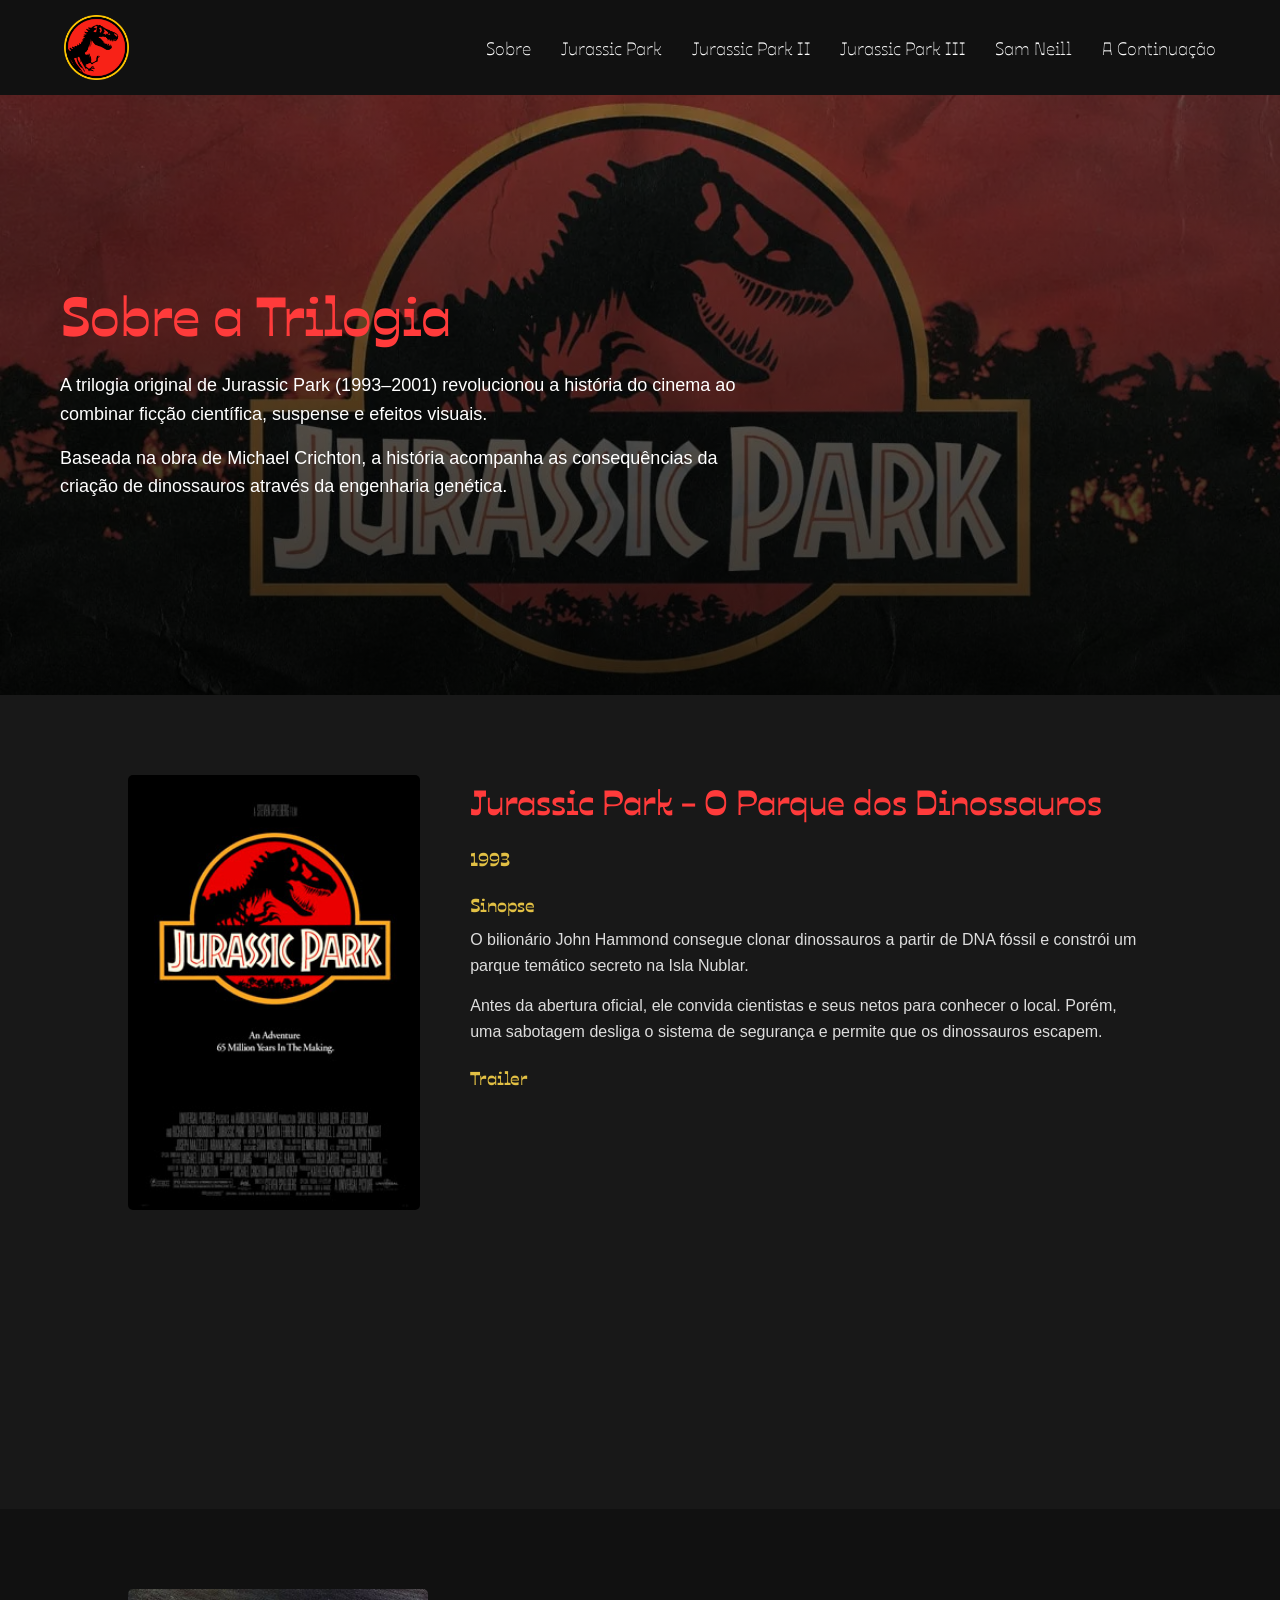
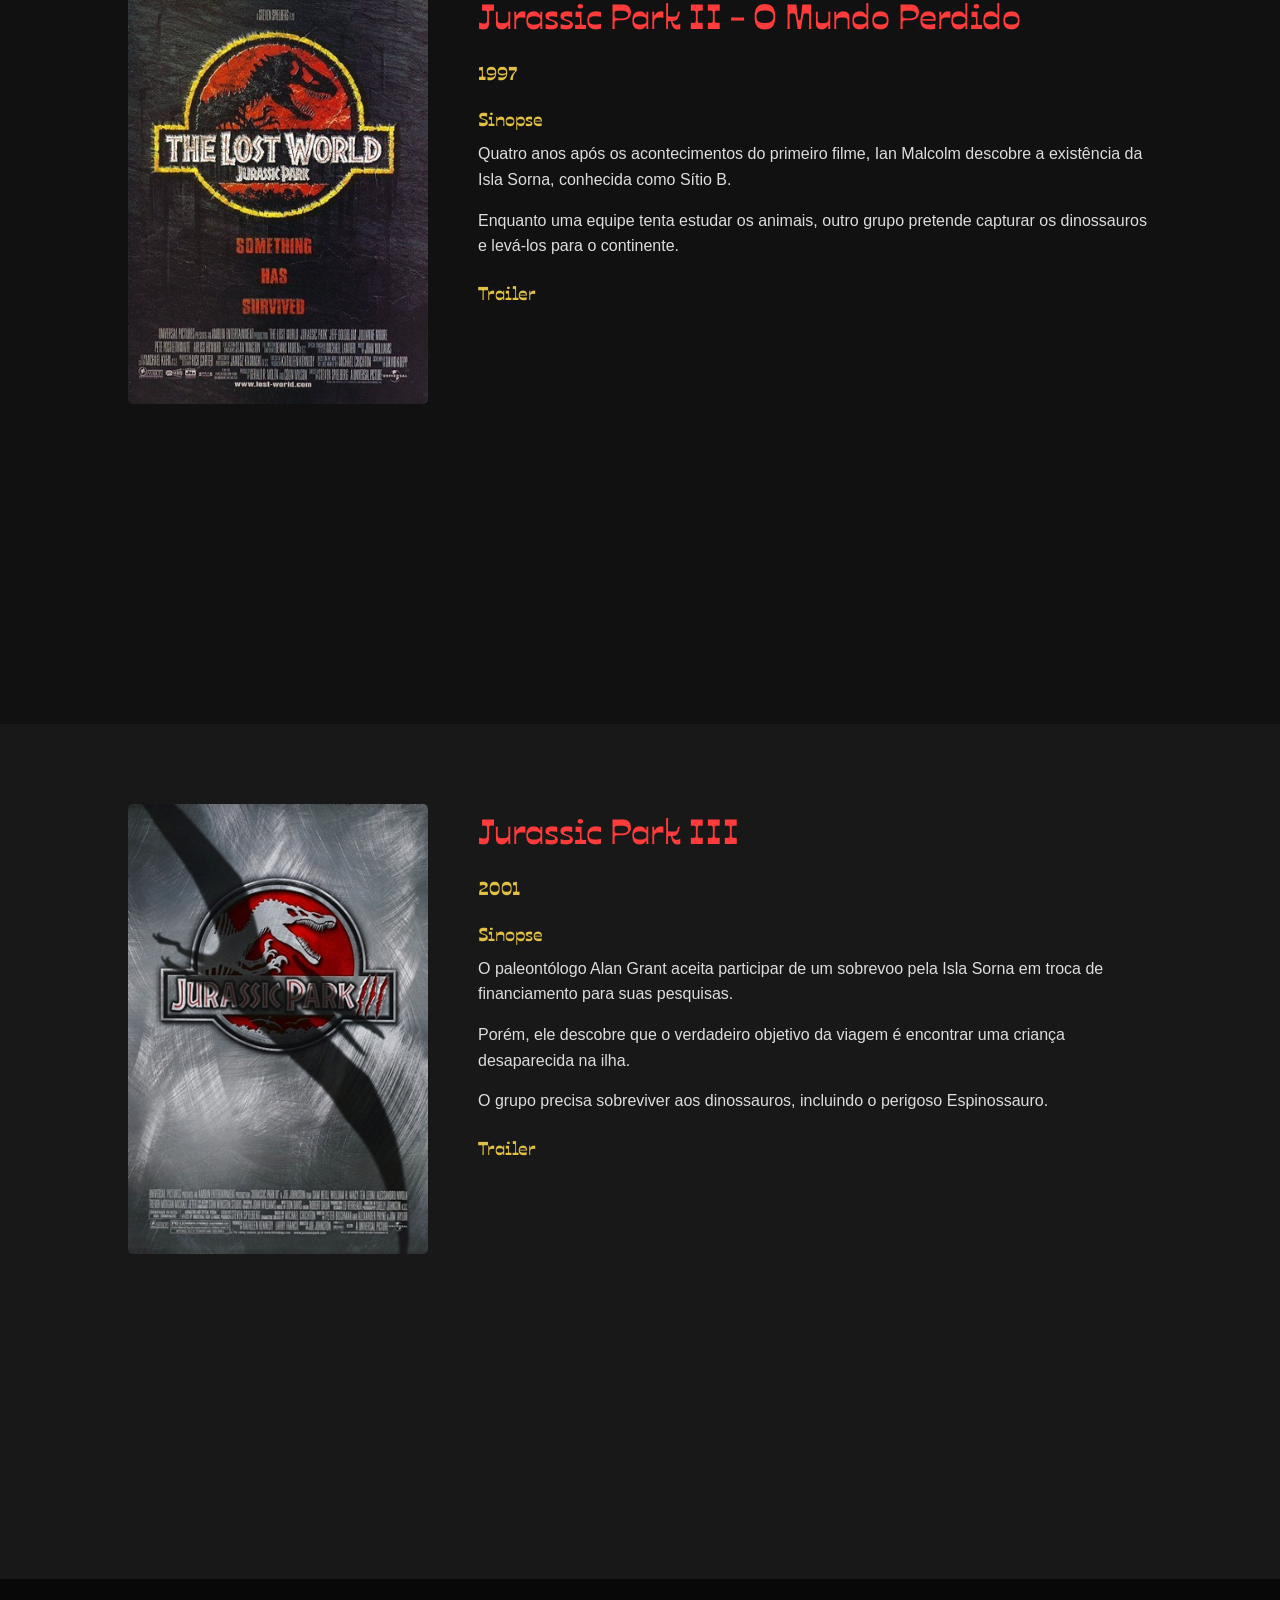
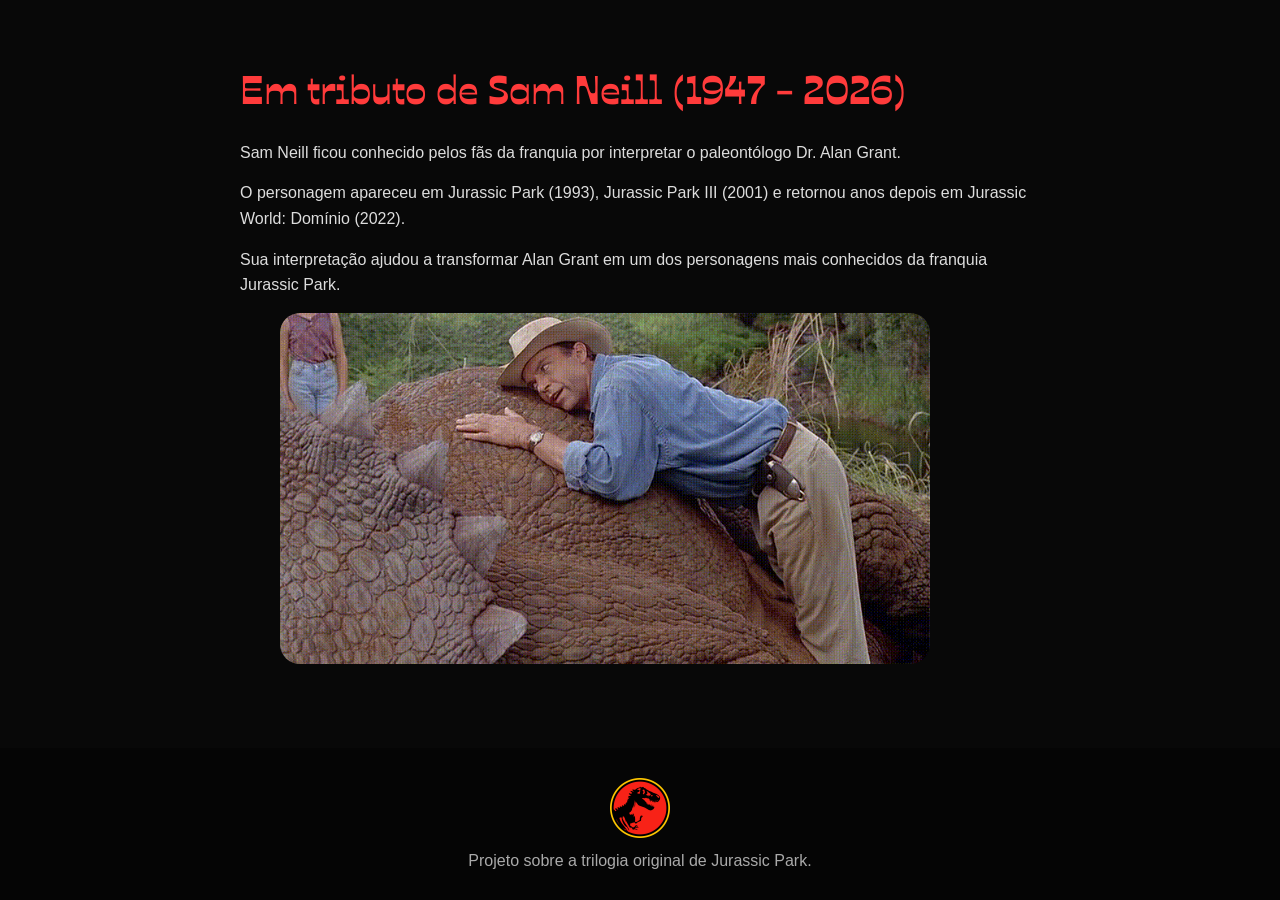
==== index.html @ 92196f98 "iniciando landing page" ====
<!DOCTYPE html>
<html lang="pt-BR">

<head>
    <meta charset="UTF-8">
    <meta name="viewport" content="width=device-width, initial-scale=1.0">

    <title>Jurassic Park: Trilogia</title>

    <link rel="stylesheet" href="./css/style.css">
</head>

<body>

    <header>
        <nav class="navbar">

            <img src="./src/svg/jurassic_park_logo.webp" id="logo" alt="Logo Jurassic Park">

            <ul class="lista-nav">
                <li><a href="#hero">Sobre</a></li>
                <li><a href="#filme1">Jurassic Park</a></li>
                <li><a href="#filme2">Jurassic Park II</a></li>
                <li><a href="#filme3">Jurassic Park III</a></li>
                <li><a href="#tributo">Sam Neill</a></li>
                <li><a href="./pages/jurassicworld.html">A Continuação</a></li>
            </ul>

        </nav>
    </header>


    <main>

        <!-- SOBRE -->
        <section id="hero">

            <div class="hero-conteudo">

                <h1>Sobre a Trilogia</h1>

                <p>
                    A trilogia original de Jurassic Park (1993–2001)
                    revolucionou a história do cinema ao combinar ficção
                    científica, suspense e efeitos visuais.
                </p>

                <p>
                    Baseada na obra de Michael Crichton, a história acompanha
                    as consequências da criação de dinossauros através da
                    engenharia genética.
                </p>

            </div>

        </section>


        <!-- FILME 1 -->
        <section id="filme1" class="filme">

            <div class="filme-conteudo">

                <img class="capa" src="./src/imgs/Jurassic_Park_poster.jpg" alt="Pôster do filme Jurassic Park">

                <div class="filme-texto">

                    <h2>
                        Jurassic Park - O Parque dos Dinossauros
                    </h2>

                    <h3>1993</h3>

                    <h3>Sinopse</h3>

                    <p>
                        O bilionário John Hammond consegue clonar dinossauros
                        a partir de DNA fóssil e constrói um parque temático
                        secreto na Isla Nublar.
                    </p>

                    <p>
                        Antes da abertura oficial, ele convida cientistas e
                        seus netos para conhecer o local. Porém, uma sabotagem
                        desliga o sistema de segurança e permite que os
                        dinossauros escapem.
                    </p>

                    <h3>Trailer</h3>

                    <iframe src="https://www.youtube.com/embed/QWBKEmWWL38?si=xcb_P7ZKMqwSHVcr"
                        title="Trailer Jurassic Park" allowfullscreen>
                    </iframe>

                </div>

            </div>

        </section>


        <!-- FILME 2 -->
        <section id="filme2" class="filme">

            <div class="filme-conteudo">

                <img class="capa" src="./src/imgs/The_Lost_World-_Jurassic_Park_poster.jpg" alt="Pôster do filme O Mundo Perdido">

                <div class="filme-texto">

                    <h2>
                        Jurassic Park II - O Mundo Perdido
                    </h2>

                    <h3>1997</h3>

                    <h3>Sinopse</h3>

                    <p>
                        Quatro anos após os acontecimentos do primeiro filme,
                        Ian Malcolm descobre a existência da Isla Sorna,
                        conhecida como Sítio B.
                    </p>

                    <p>
                        Enquanto uma equipe tenta estudar os animais, outro
                        grupo pretende capturar os dinossauros e levá-los
                        para o continente.
                    </p>

                    <h3>Trailer</h3>

                    <iframe src="https://www.youtube.com/embed/RxrvaneULkE?si=xEIQrX9w6RtT4ZTV" title="Trailer O Mundo Perdido" allowfullscreen>
                    </iframe>

                </div>

            </div>

        </section>


        <!-- FILME 3 -->
        <section id="filme3" class="filme">

            <div class="filme-conteudo">

                <img class="capa" src="./src/imgs/Jurassic_Park_3_poster.jpg" alt="Pôster do filme Jurassic Park III">

                <div class="filme-texto">

                    <h2>Jurassic Park III </h2>

                    <h3>2001</h3>

                    <h3>Sinopse</h3>

                    <p>
                        O paleontólogo Alan Grant aceita participar de um
                        sobrevoo pela Isla Sorna em troca de financiamento
                        para suas pesquisas.
                    </p>

                    <p>
                        Porém, ele descobre que o verdadeiro objetivo da viagem
                        é encontrar uma criança desaparecida na ilha.
                    </p>

                    <p>
                        O grupo precisa sobreviver aos dinossauros, incluindo
                        o perigoso Espinossauro.
                    </p>

                    <h3>Trailer</h3>

                    <iframe src="https://www.youtube.com/embed/gjIaV6CU0wA?si=CkcUsD4btkzbFQSb" title="Trailer Jurassic Park III" allowfullscreen>
                    </iframe>

                </div>

            </div>

        </section>


        <!-- SAM NEILL -->
        <section id="tributo">

            <div class="tributo-conteudo">

                <h2>Em tributo de Sam Neill (1947 - 2026)</h2>

                <p>
                    Sam Neill ficou conhecido pelos fãs da franquia por
                    interpretar o paleontólogo Dr. Alan Grant.
                </p>

                <p>
                    O personagem apareceu em Jurassic Park (1993),
                    Jurassic Park III (2001) e retornou anos depois em
                    Jurassic World: Domínio (2022).
                </p>

                <p>
                    Sua interpretação ajudou a transformar Alan Grant em um
                    dos personagens mais conhecidos da franquia Jurassic Park.
                </p>

                <img src="./src/animated/Sam Neil.gif">

            </div>

        </section>

    </main>


    <footer>

        <img src="./src/svg/jurassic_park_logo.webp" alt="Logo Jurassic Park">

        <p>
            Projeto sobre a trilogia original de Jurassic Park.
        </p>

    </footer>


    <script src="./js/script.js"></script>

</body>

</html>
---- css/style.css ----
@import url('https://fonts.googleapis.com/css2?family=Ojuju:wght@200..800&display=swap');


* {
    margin: 0;
    padding: 0;
    box-sizing: border-box;
}


body {
    background-color: #111;
    color: white;
    font-family: Arial, Helvetica, sans-serif;
}


h1,
h2,
h3,
a {
    font-family: 'Ojuju', sans-serif;
}


/* NAVBAR */

.navbar {
    display: flex;

    justify-content: space-between;
    align-items: center;

    background-color: #111;

    padding: 15px 5%;
}


#logo {
    width: 65px;
}


.lista-nav {
    display: flex;

    gap: 30px;

    list-style: none;
}


.lista-nav a {
    color: white;

    text-decoration: none;

    font-size: 18px;
}


.lista-nav a:hover {
    color: #ff3b3b;
}


/* HERO */

#hero {
    min-height: 600px;

    display: flex;

    align-items: center;

    padding: 60px;

    background-image:
        linear-gradient(
            rgba(0, 0, 0, 0.5),
            rgba(0, 0, 0, 0.8)
        ),
        url("../src/imgs/indieblog-jurassicparklogo-ogimage.webp");

    background-size: cover;

    background-position: center;
}


.hero-conteudo {
    width: 700px;
}


#hero h1 {
    font-size: 55px;

    margin-bottom: 20px;

    color: #ff3b3b;
}


#hero p {
    margin-bottom: 15px;

    font-size: 18px;

    line-height: 1.6;
}


/* FILMES */

.filme {
    padding: 80px 10%;
}


.filme:nth-child(even) {
    background-color: #181818;
}


.filme-conteudo {
    display: flex;

    align-items: flex-start;

    gap: 50px;
}


.capa {
    width: 300px;

    border-radius: 5px;
}


.filme-texto {
    width: 700px;
}


.filme-texto h2 {
    color: #ff3b3b;

    font-size: 35px;

    margin-bottom: 10px;
}


.filme-texto h3 {
    margin-top: 20px;

    margin-bottom: 10px;

    color: #e2c044;
}


.filme-texto p {
    line-height: 1.6;

    margin-bottom: 15px;

    color: #dddddd;
}


/* TRAILER */

iframe {
    width: 560px;

    height: 315px;

    border: none;

    margin-top: 10px;
}


/* TRIBUTO */

#tributo {
    background-color: #080808;

    padding: 80px 10%;
}


.tributo-conteudo {
    width: 800px;

    margin: auto;

    text-align: left;
}


.tributo-conteudo h2 {
    color: #ff3b3b;

    font-size: 40px;

    margin-bottom: 25px;
}


.tributo-conteudo p {
    line-height: 1.6;

    margin-bottom: 15px;

    color: #dddddd;
}

.tributo-conteudo img {
    width: 650px;
    border-radius: 20px;
    margin-left: 40px;
}

/* FOOTER */

footer {
    text-align: center;

    background-color: #050505;

    padding: 30px;
}


footer img {
    width: 60px;

    margin: 0 auto 10px;
}


footer p {
    color: #aaaaaa;
}


/* RESPONSIVIDADE */

@media (max-width: 800px) {

    .navbar {
        flex-direction: column;

        gap: 20px;
    }


    .lista-nav {
        flex-wrap: wrap;

        justify-content: center;

        gap: 15px;
    }


    #hero {
        padding: 40px 20px;
    }


    .hero-conteudo {
        width: 100%;
    }


    .filme-conteudo {
        flex-direction: column;

        align-items: center;
    }


    .filme-texto {
        width: 100%;
    }


    iframe {
        width: 100%;

        height: 300px;
    }


    .tributo-conteudo {
        width: 100%;
    }

}
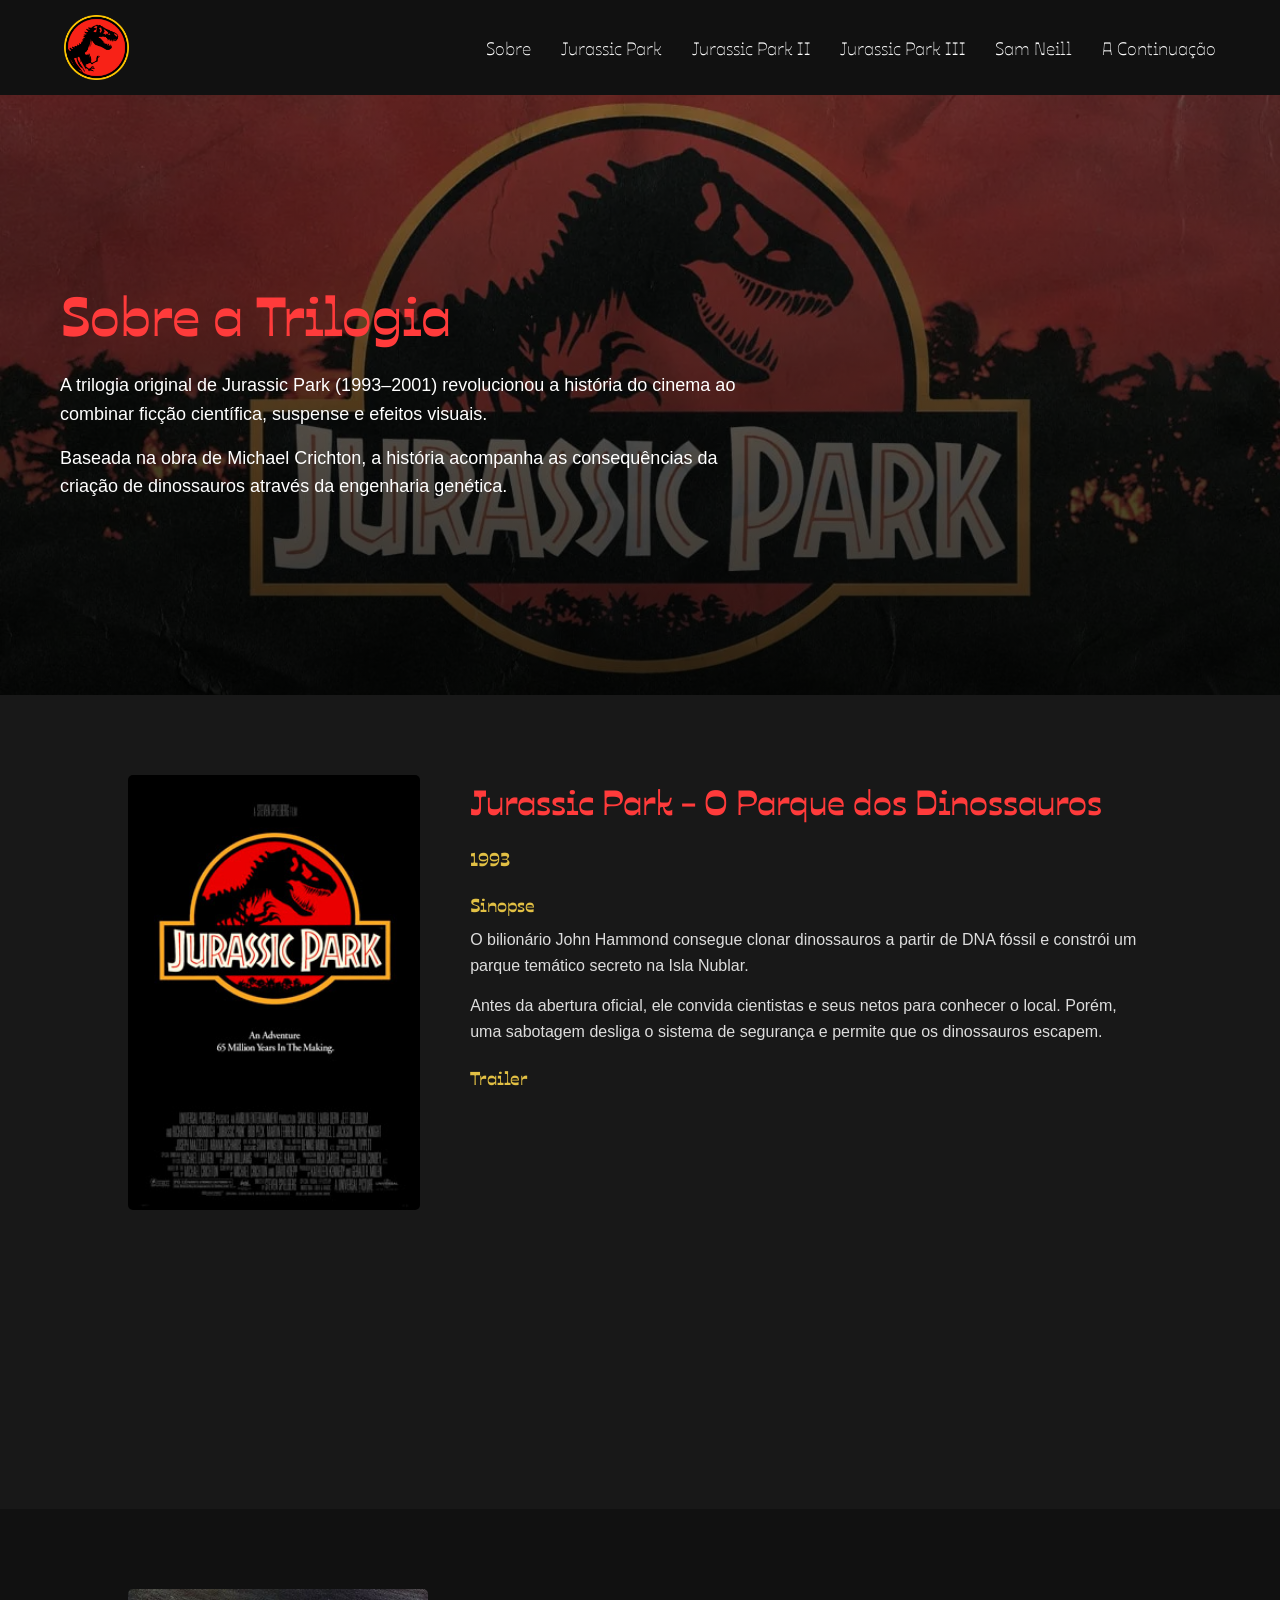
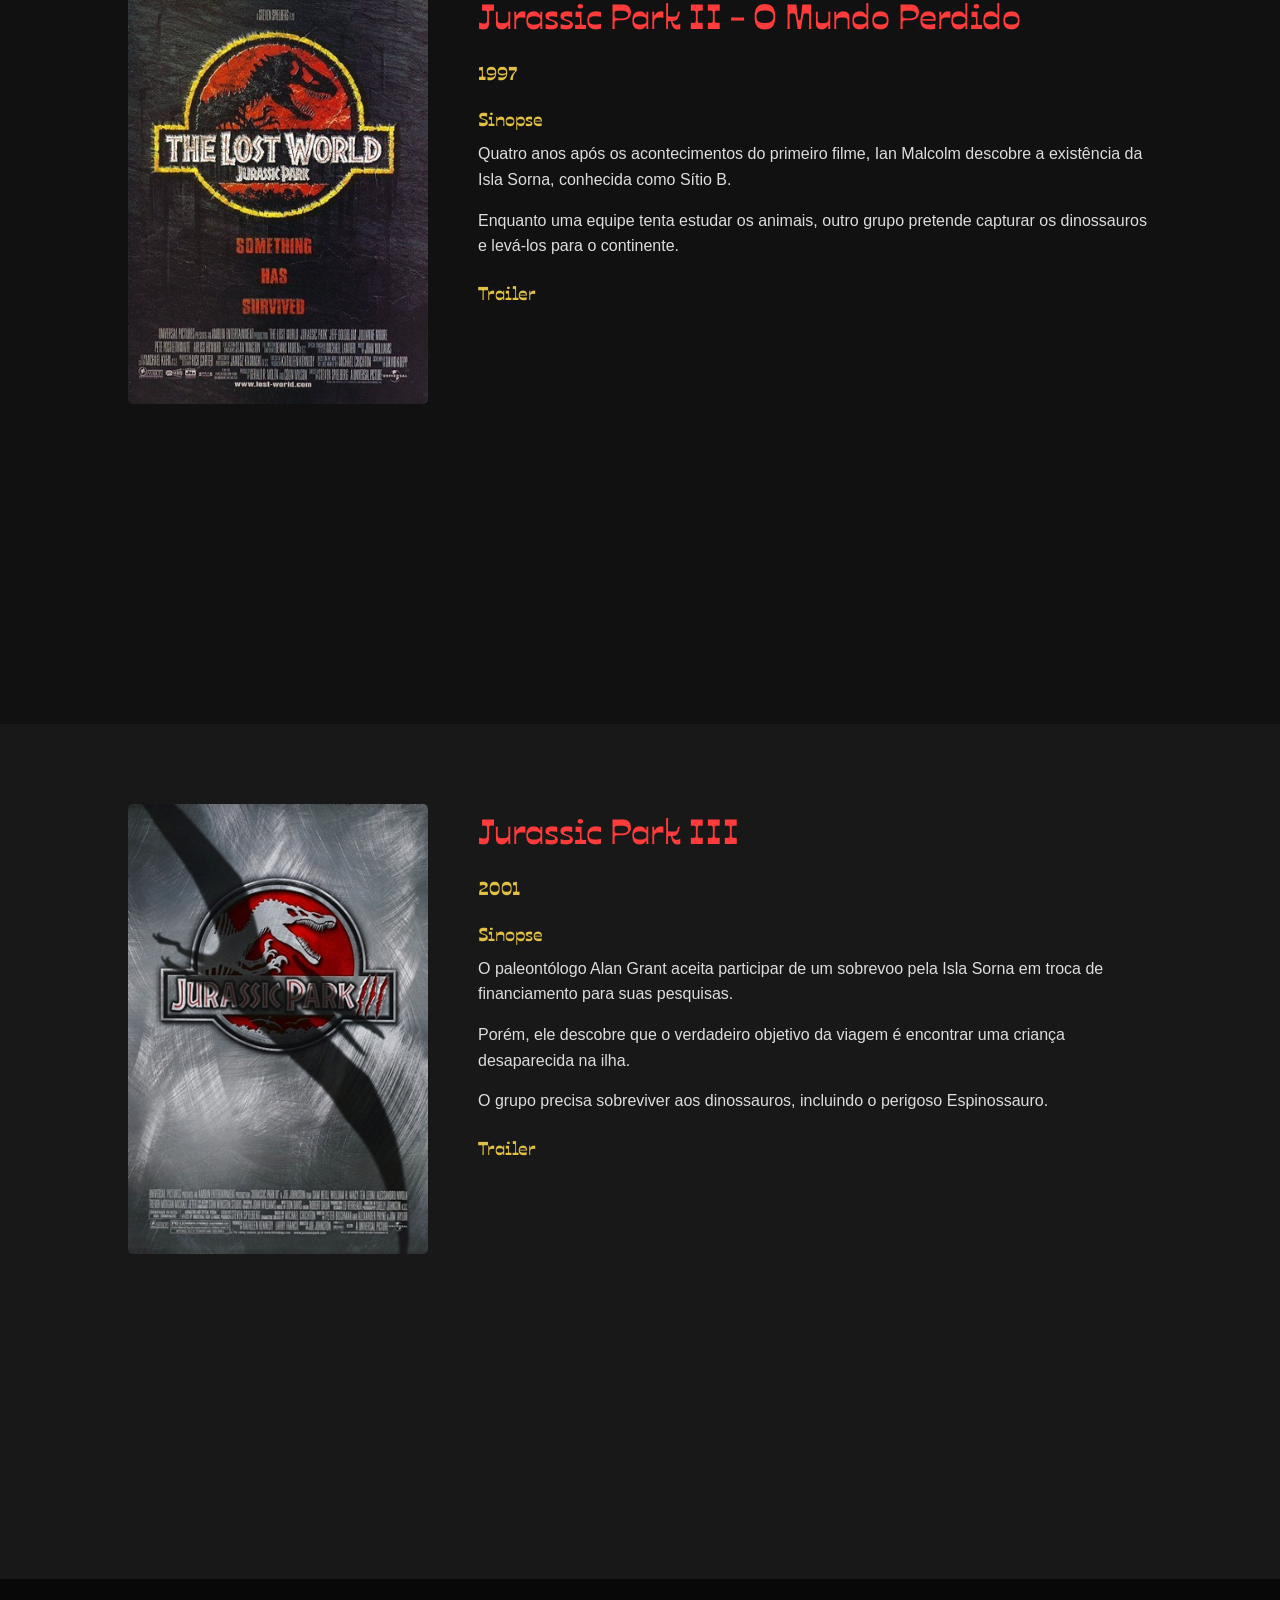
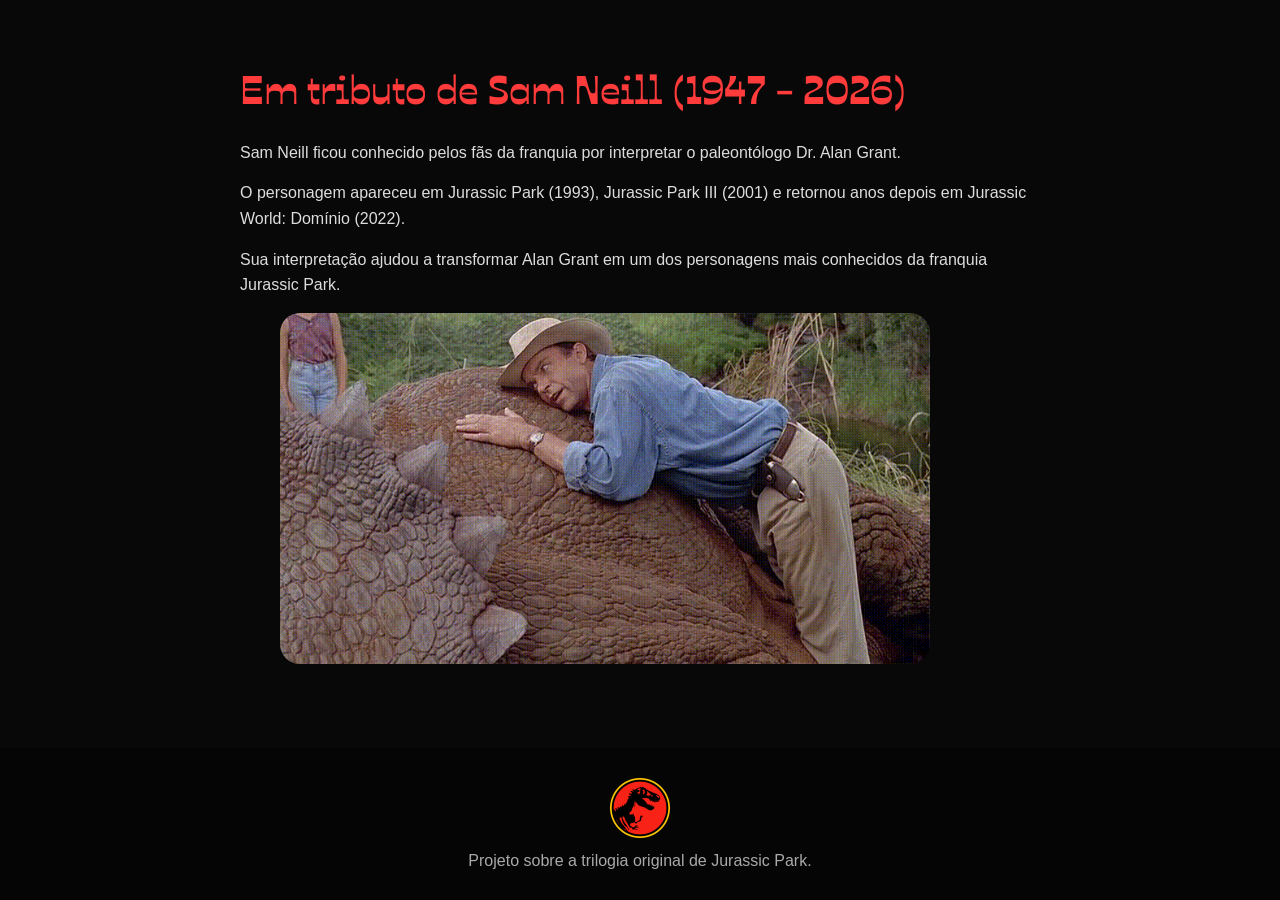
==== commit 2fa5c8c2: "adiciona estilo de cursor personalizado e inclui arquivo mouse.css" ====
--- a/index.html
+++ b/index.html
@@ -8,6 +8,7 @@
     <title>Jurassic Park: Trilogia</title>
 
     <link rel="stylesheet" href="./css/style.css">
+    <link rel="stylesheet" href="./css/mouse.css">
 </head>
 
 <body>
--- a/css/mouse.css
+++ b/css/mouse.css
@@ -0,0 +1,4 @@
+body {
+  /* URL, Hotspot Coordinates (0 0 is top-left), and Fallback (pointer/auto) */
+  cursor: url('data:image/svg+xml;utf8,<svg xmlns="http://www.w3.org/2000/svg" width="32" height="32" viewBox="0 0 32 32" shape-rendering="crispEdges"><path fill="%232c3e50" d="M12 4h10v2H12zm10 2h2v4h-2zm2 4h4v2h-4zm2 2h2v4h-2zm-6 4h4v2h-4zm-4 2h4v2h-4zm-4 2h4v2H8zm-2 2h2v4H6zm-2 4h2v2H4zm14-10h2v2h-2zm4 2h2v2h-2z"/></svg>') 0 0, auto;
+}
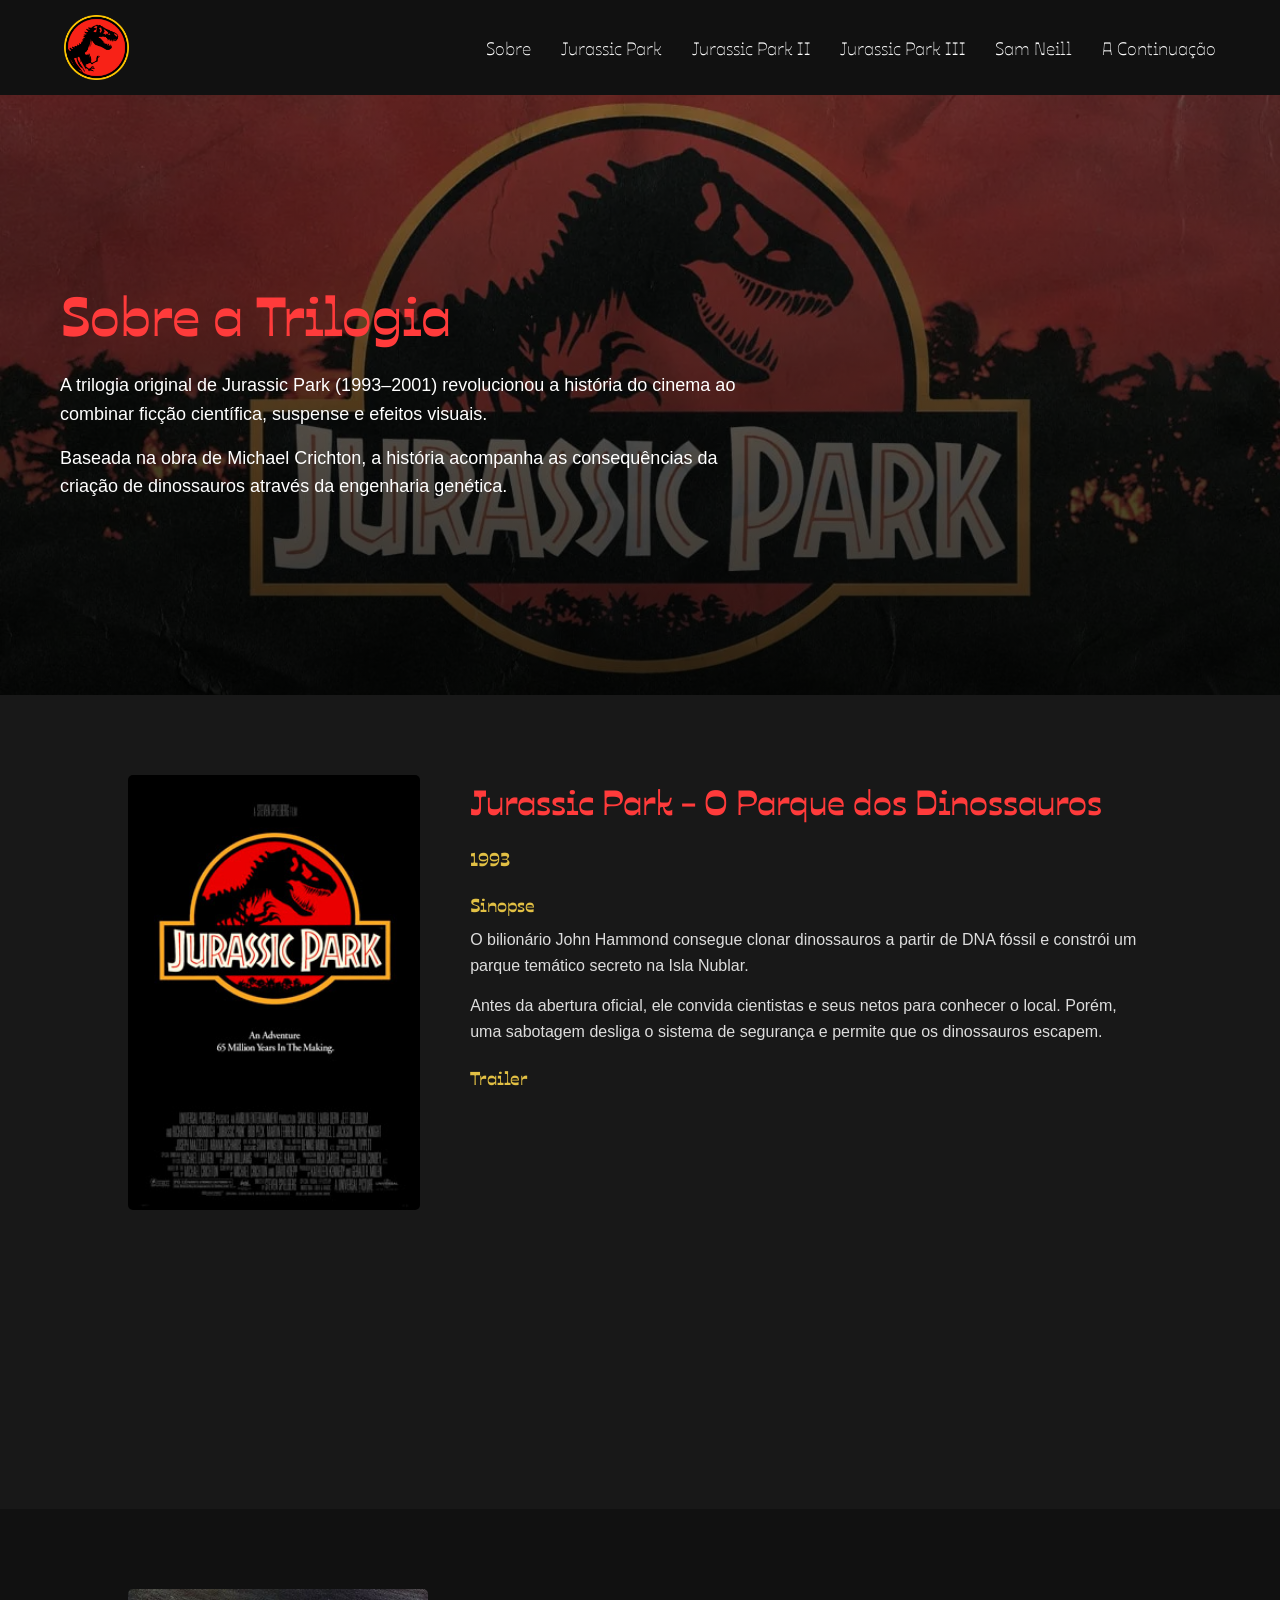
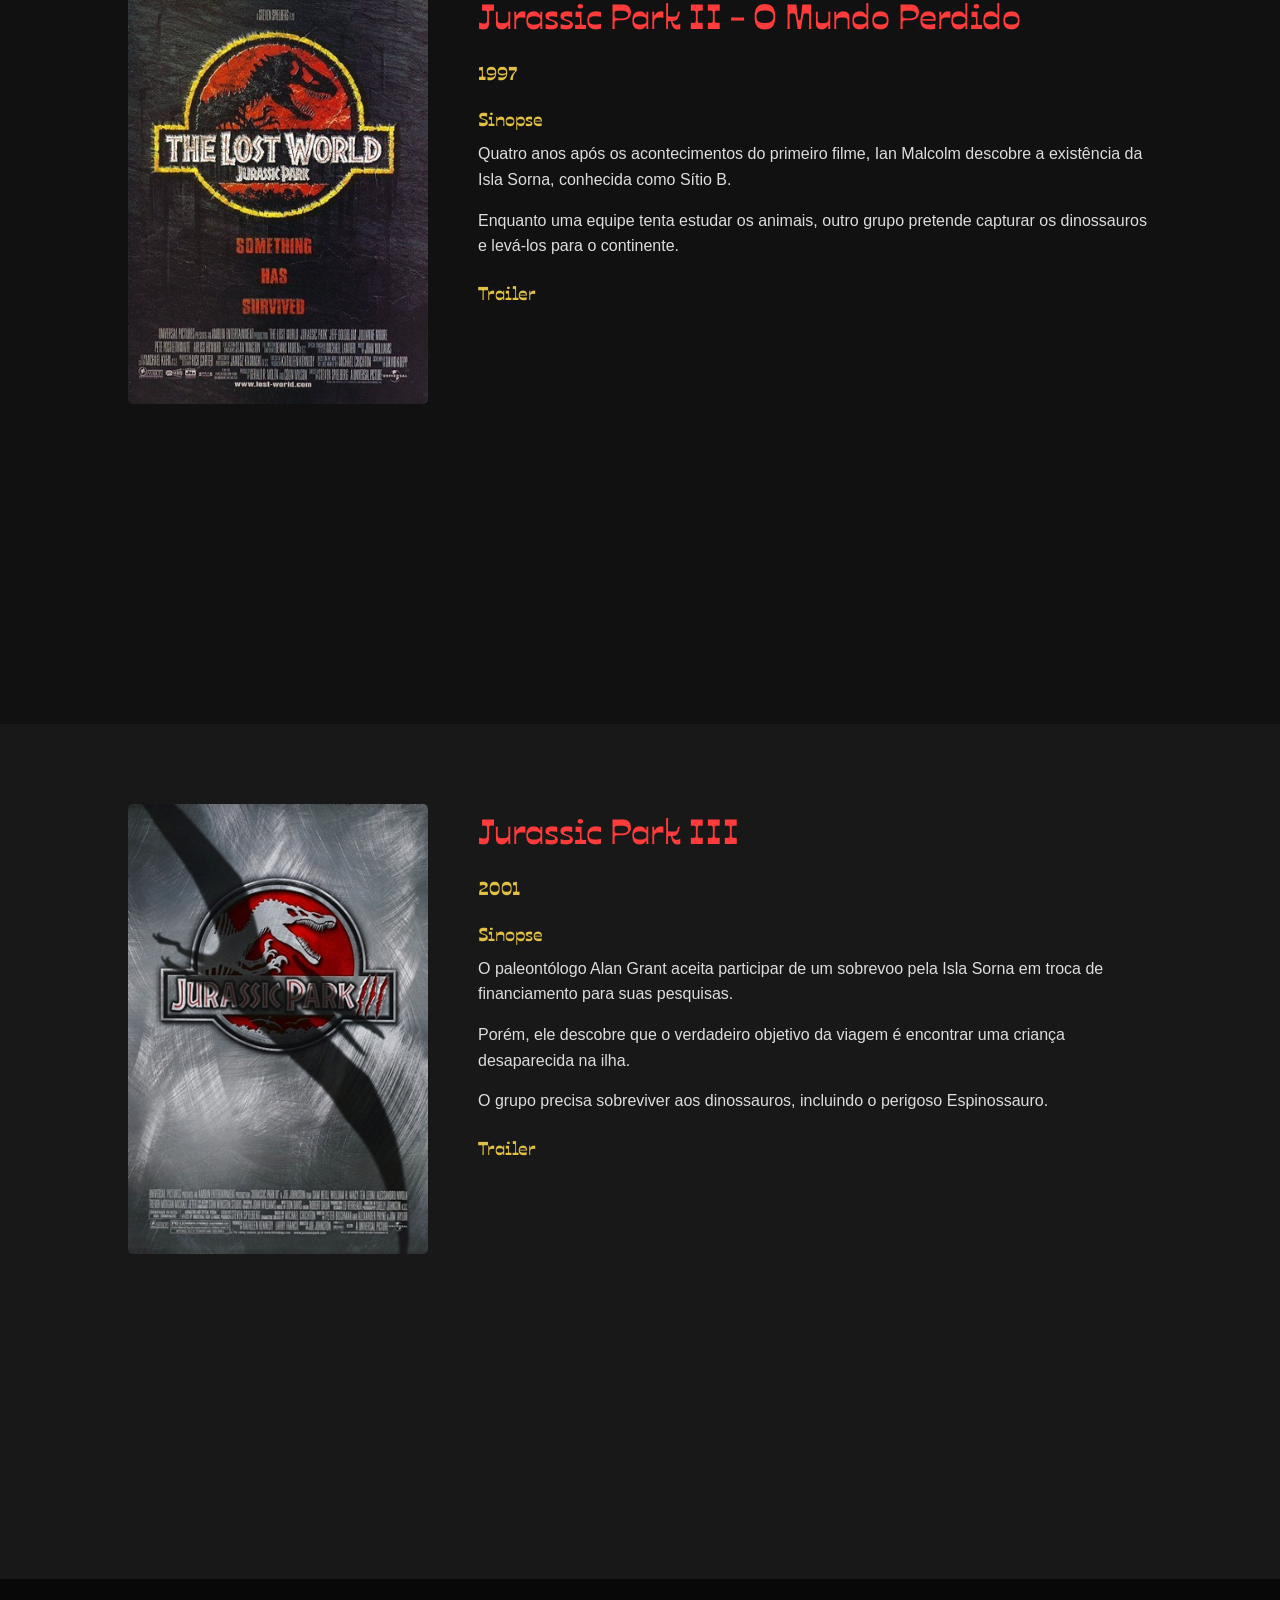
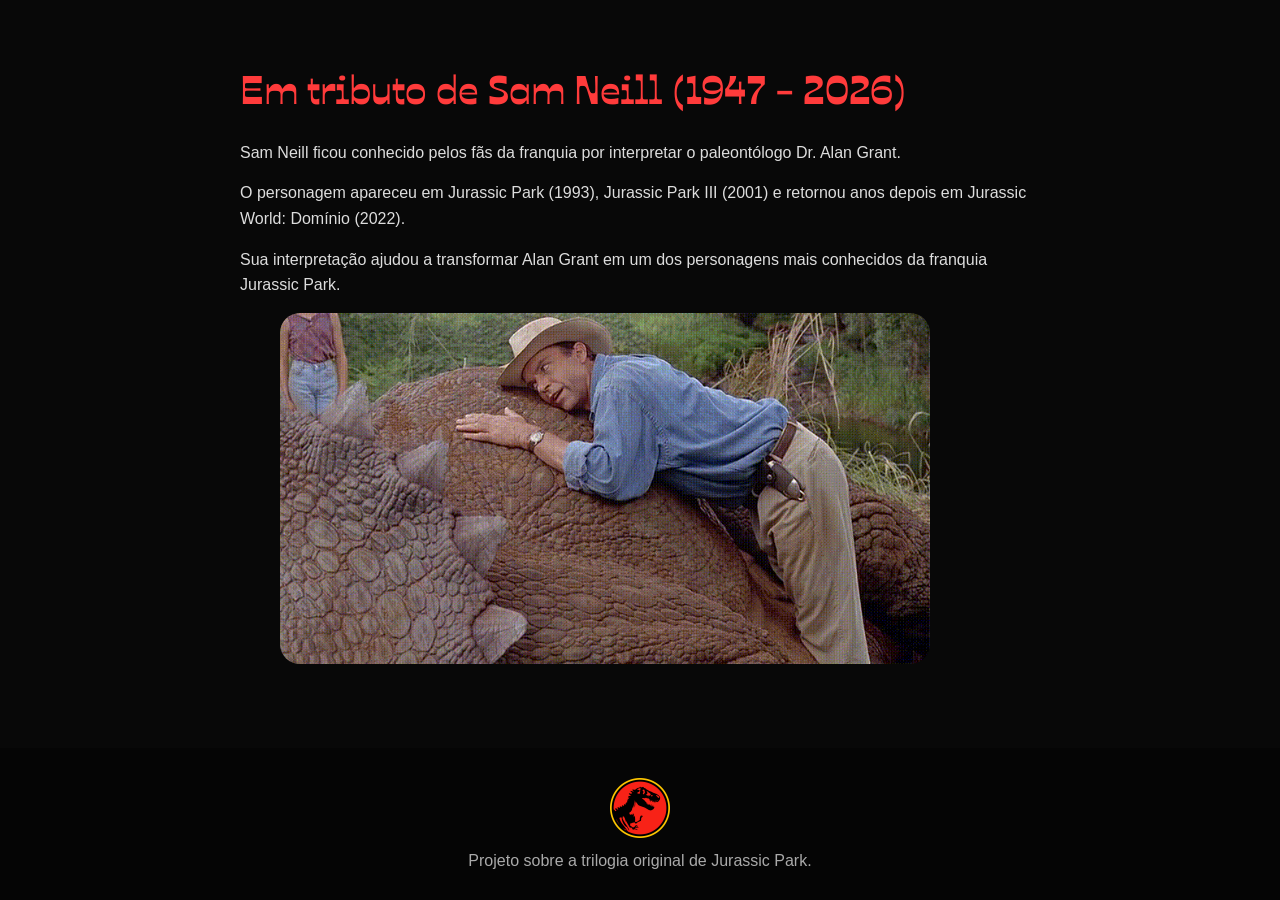
==== commit 13190dd7: "Refactor code structure for improved readability and maintainability" ====
--- a/index.html
+++ b/index.html
@@ -226,9 +226,6 @@
 
     </footer>
 
-
-    <script src="./js/script.js"></script>
-
 </body>
 
 </html>
--- a/css/mouse.css
+++ b/css/mouse.css
@@ -1,4 +1,5 @@
-body {
-  /* URL, Hotspot Coordinates (0 0 is top-left), and Fallback (pointer/auto) */
-  cursor: url('data:image/svg+xml;utf8,<svg xmlns="http://www.w3.org/2000/svg" width="32" height="32" viewBox="0 0 32 32" shape-rendering="crispEdges"><path fill="%232c3e50" d="M12 4h10v2H12zm10 2h2v4h-2zm2 4h4v2h-4zm2 2h2v4h-2zm-6 4h4v2h-4zm-4 2h4v2h-4zm-4 2h4v2H8zm-2 2h2v4H6zm-2 4h2v2H4zm14-10h2v2h-2zm4 2h2v2h-2z"/></svg>') 0 0, auto;
+/* Tyrannosaurus Dinosaur - https://www.cursors-4u.com/cursor/tyrannosaurus-dinosaur */
+* {
+  cursor: url('https://cdn.cursors-4u.net/previews/tyrannosaurus-dinosaur-e65842d4-32.webp') 32 32, auto !important;
 }
+/* End www.Cursors-4U.com Code */
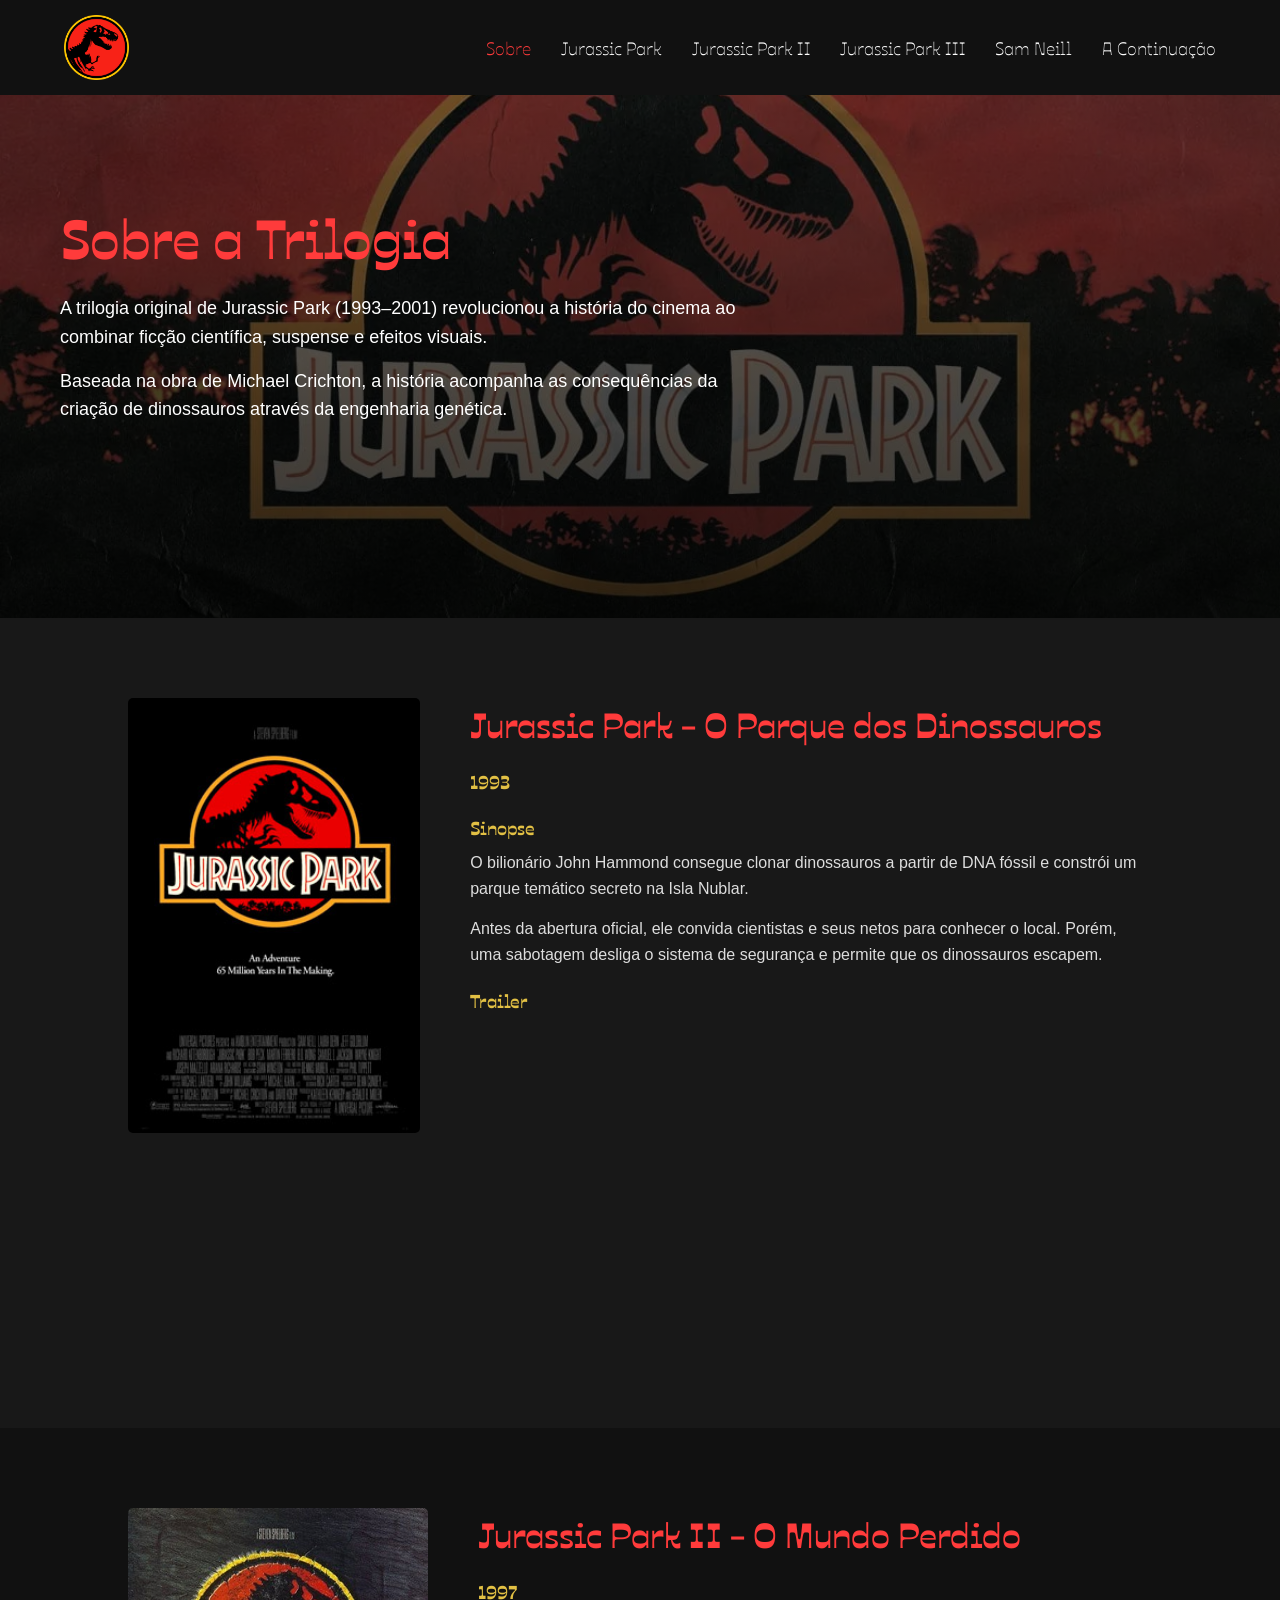
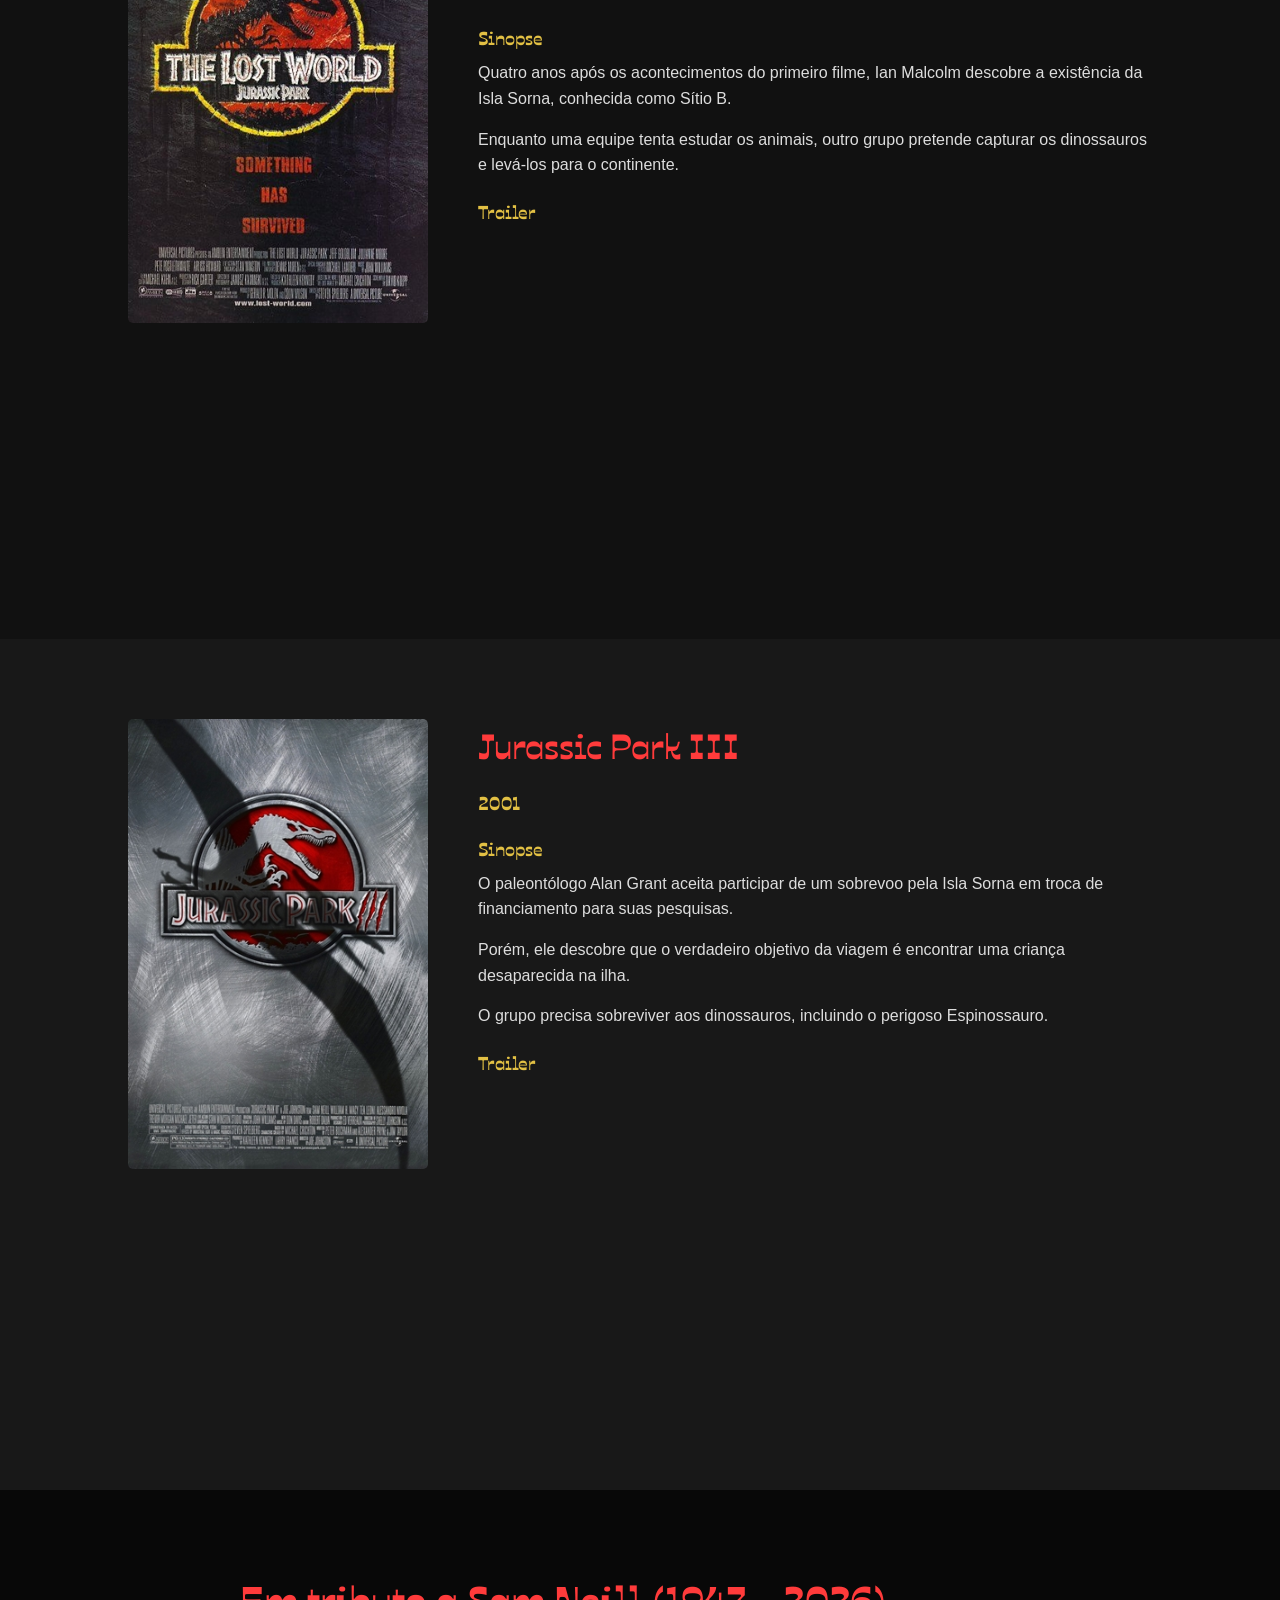
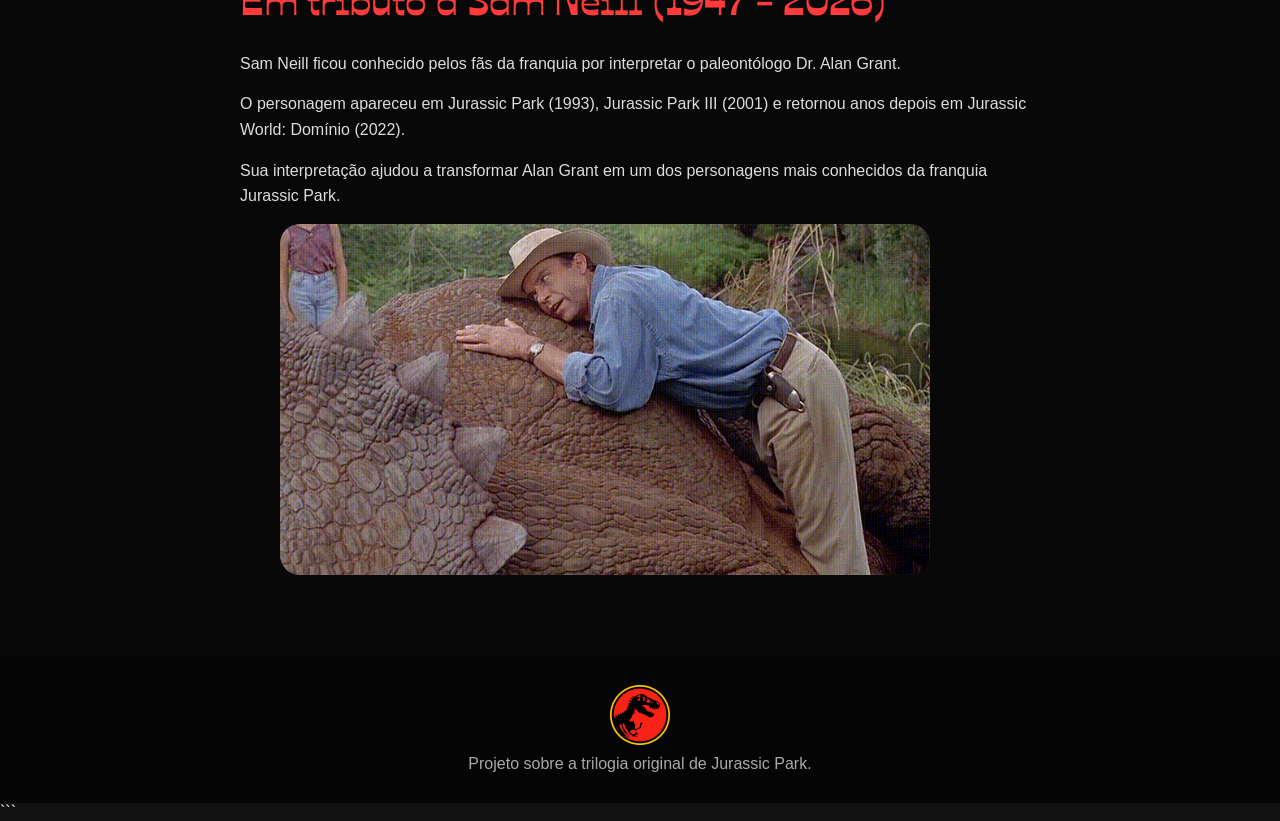
==== commit fbdaef95: "adiciona classe 'active' à navegação e implementa Intersection Observer para destacar a seção ativa" ====
--- a/index.html
+++ b/index.html
@@ -1,3 +1,4 @@
+```html
 <!DOCTYPE html>
 <html lang="pt-BR">
 
@@ -19,7 +20,7 @@
             <img src="./src/svg/jurassic_park_logo.webp" id="logo" alt="Logo Jurassic Park">
 
             <ul class="lista-nav">
-                <li><a href="#hero">Sobre</a></li>
+                <li><a href="#hero" class="active">Sobre</a></li>
                 <li><a href="#filme1">Jurassic Park</a></li>
                 <li><a href="#filme2">Jurassic Park II</a></li>
                 <li><a href="#filme3">Jurassic Park III</a></li>
@@ -34,7 +35,7 @@
     <main>
 
         <!-- SOBRE -->
-        <section id="hero">
+        <section id="hero" class="filme">
 
             <div class="hero-conteudo">
 
@@ -66,9 +67,7 @@
 
                 <div class="filme-texto">
 
-                    <h2>
-                        Jurassic Park - O Parque dos Dinossauros
-                    </h2>
+                    <h2>Jurassic Park - O Parque dos Dinossauros</h2>
 
                     <h3>1993</h3>
 
@@ -90,7 +89,7 @@
                     <h3>Trailer</h3>
 
                     <iframe src="https://www.youtube.com/embed/QWBKEmWWL38?si=xcb_P7ZKMqwSHVcr"
-                        title="Trailer Jurassic Park" allowfullscreen>
+                        title="Trailer de Jurassic Park" allowfullscreen>
                     </iframe>
 
                 </div>
@@ -105,13 +104,12 @@
 
             <div class="filme-conteudo">
 
-                <img class="capa" src="./src/imgs/The_Lost_World-_Jurassic_Park_poster.jpg" alt="Pôster do filme O Mundo Perdido">
+                <img class="capa" src="./src/imgs/The_Lost_World-_Jurassic_Park_poster.jpg"
+                    alt="Pôster do filme O Mundo Perdido: Jurassic Park">
 
                 <div class="filme-texto">
 
-                    <h2>
-                        Jurassic Park II - O Mundo Perdido
-                    </h2>
+                    <h2>Jurassic Park II - O Mundo Perdido</h2>
 
                     <h3>1997</h3>
 
@@ -131,7 +129,8 @@
 
                     <h3>Trailer</h3>
 
-                    <iframe src="https://www.youtube.com/embed/RxrvaneULkE?si=xEIQrX9w6RtT4ZTV" title="Trailer O Mundo Perdido" allowfullscreen>
+                    <iframe src="https://www.youtube.com/embed/RxrvaneULkE?si=xEIQrX9w6RtT4ZTV"
+                        title="Trailer de O Mundo Perdido: Jurassic Park" allowfullscreen>
                     </iframe>
 
                 </div>
@@ -150,7 +149,7 @@
 
                 <div class="filme-texto">
 
-                    <h2>Jurassic Park III </h2>
+                    <h2>Jurassic Park III</h2>
 
                     <h3>2001</h3>
 
@@ -174,7 +173,8 @@
 
                     <h3>Trailer</h3>
 
-                    <iframe src="https://www.youtube.com/embed/gjIaV6CU0wA?si=CkcUsD4btkzbFQSb" title="Trailer Jurassic Park III" allowfullscreen>
+                    <iframe src="https://www.youtube.com/embed/gjIaV6CU0wA?si=CkcUsD4btkzbFQSb"
+                        title="Trailer de Jurassic Park III" allowfullscreen>
                     </iframe>
 
                 </div>
@@ -185,11 +185,11 @@
 
 
         <!-- SAM NEILL -->
-        <section id="tributo">
+        <section id="tributo" class="filme">
 
             <div class="tributo-conteudo">
 
-                <h2>Em tributo de Sam Neill (1947 - 2026)</h2>
+                <h2>Em tributo a Sam Neill (1947 - 2026)</h2>
 
                 <p>
                     Sam Neill ficou conhecido pelos fãs da franquia por
@@ -207,7 +207,7 @@
                     dos personagens mais conhecidos da franquia Jurassic Park.
                 </p>
 
-                <img src="./src/animated/Sam Neil.gif">
+                <img src="./src/animated/Sam Neil.gif" alt="Sam Neill interpretando Alan Grant">
 
             </div>
 
@@ -226,6 +226,10 @@
 
     </footer>
 
+
+    <script src="./javascript/jurassicpark.js"></script>
+
 </body>
 
-</html>+</html>
+```
--- a/css/style.css
+++ b/css/style.css
@@ -5,6 +5,10 @@
     margin: 0;
     padding: 0;
     box-sizing: border-box;
+}
+
+html {
+  scroll-behavior: smooth;
 }
 
 
@@ -34,6 +38,13 @@
     background-color: #111;
 
     padding: 15px 5%;
+    position: fixed;
+    top: 0;
+    left: 0;
+    width: 100%;
+    box-sizing: border-box; /* Garante que o padding de 5% não estoure a largura da tela */
+    z-index: 1000; /* Mantém a navbar acima de todo o conteúdo */
+
 }
 
 
@@ -63,6 +74,11 @@
 .lista-nav a:hover {
     color: #ff3b3b;
 }
+
+.lista-nav a.active {
+    color: #ff3b3b;
+}
+
 
 
 /* HERO */
